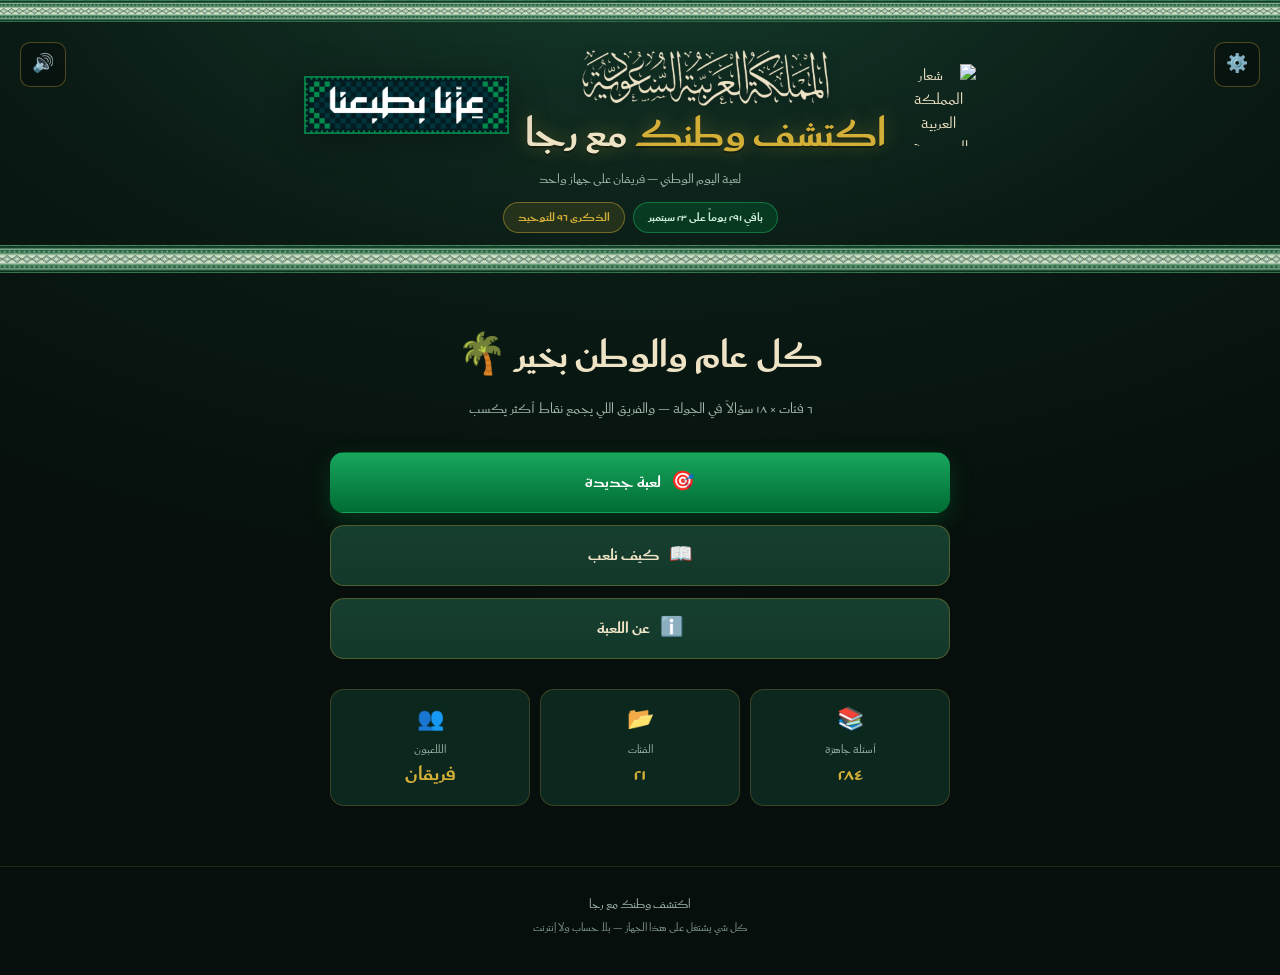
==== index.html @ 368f6b21 "Start the question timer automatically when a question opens Also keep default team names as placeho" ====
<!DOCTYPE html>
<html lang="ar" dir="rtl">
<head>
  <meta charset="UTF-8">
  <meta name="viewport" content="width=device-width, initial-scale=1.0">
  <title>اكتشف وطنك مع رجا - لعبة اليوم الوطني السعودي</title>
  <meta name="description" content="لعبة أسئلة جماعية لليوم الوطني السعودي — فريقان على جهاز واحد، ٢٨٤ سؤالاً عن الوطن وتاريخه ودوله الثلاث وملوكه وأمرائه ومناطقه وشعاراته ومأكولاته وولي عهده، بلا حساب ولا إنترنت.">
  <meta name="theme-color" content="#0A1A14">

  <!-- الأيقونات والتثبيت كتطبيق (manifest.webmanifest + sw.js) -->
  <link rel="icon" type="image/png" sizes="32x32" href="assets/icons/favicon-32.png">
  <link rel="icon" type="image/png" sizes="64x64" href="assets/icons/favicon-64.png">
  <link rel="apple-touch-icon" href="assets/icons/apple-touch-icon.png">
  <link rel="manifest" href="manifest.webmanifest">
  <meta name="apple-mobile-web-app-capable" content="yes">
  <meta name="apple-mobile-web-app-title" content="اكتشف وطنك">
  <meta name="apple-mobile-web-app-status-bar-style" content="black-translucent">

  <!-- معاينة الرابط في واتساب وتويتر وغيرها — الصورة لازم برابط كامل -->
  <meta property="og:type" content="website">
  <meta property="og:locale" content="ar_SA">
  <meta property="og:site_name" content="اكتشف وطنك مع رجا">
  <meta property="og:url" content="https://rajaxdx.github.io/watani/">
  <meta property="og:title" content="اكتشف وطنك مع رجا — لعبة اليوم الوطني">
  <meta property="og:description" content="عزّنا بطبعنا 🇸🇦 لعبة أسئلة جماعية لليوم الوطني: فريقان على جهاز واحد، ٢٨٤ سؤالاً عن الوطن وتاريخه ومناطقه.">
  <meta property="og:image" content="https://rajaxdx.github.io/watani/assets/og-image.jpg">
  <meta property="og:image:width" content="1200">
  <meta property="og:image:height" content="630">
  <meta property="og:image:alt" content="اكتشف وطنك مع رجا — عزّنا بطبعنا">
  <meta name="twitter:card" content="summary_large_image">
  <meta name="twitter:image" content="https://rajaxdx.github.io/watani/assets/og-image.jpg">

  <link rel="preload" href="assets/fonts/SaudiWeb-Bold.woff2" as="font" type="font/woff2" crossorigin>
  <link rel="preload" href="assets/fonts/SaudiWeb-Regular.woff2" as="font" type="font/woff2" crossorigin>
  <!-- ?v= رقم الإصدار: غيّره عند أي تعديل حتى تصل النسخة الجديدة للمتصفحات -->
  <link rel="stylesheet" href="css/style.css?v=27">
</head>
<body>

<div class="sadu"></div>

<header>
  <button class="admin-gear" id="btnAdmin" type="button" title="بنك الأسئلة">⚙️</button>
  <button class="admin-gear mute-btn" id="btnMute" type="button" title="كتم الصوت" aria-pressed="false">🔊</button>
  <div class="brand-row">
    <!-- شعار المملكة: سيفان ونخلة — الصورة الرسمية كما هي (assets/emblem.svg) -->
    <img class="brand-mark" src="assets/emblem.svg?v=1" width="780" height="864"
         alt="شعار المملكة العربية السعودية: سيفان متقاطعان ونخلة">
    <div class="brand-block">
      <!-- «المملكة العربية السعودية» بخط الثلث فوق العنوان -->
      <img class="brand-calligraphy" src="assets/kingdom-calligraphy.webp?v=1" width="774" height="185"
           alt="المملكة العربية السعودية">
      <h1 class="brand">اكتشف وطنك <span>مع رجا</span></h1>
    </div>
    <!-- شعار اليوم الوطني: عزّنا بطبعنا — يسار العنوان (في الشاشة الرئيسية فقط) -->
    <img class="hero-slogan" src="assets/national-day-slogan.webp?v=2" width="1150" height="326"
         alt="عزّنا بطبعنا">
  </div>
  <div class="tag">لعبة اليوم الوطني — فريقان على جهاز واحد</div>
  <div class="ndbar">
    <span class="nd-pill" id="ndCount">٢٣ سبتمبر</span>
    <span class="nd-pill alt">الذكرى ٩٦ للتوحيد</span>
  </div>
</header>

<div class="sadu-strip"></div>

<!-- ============ الشاشة الرئيسية ============ -->
<div class="screen active" id="screen-home">
  <div class="home-container">
    <div class="hero-section">
      <h2 class="hero-title">كل عام والوطن بخير 🌴</h2>
      <p class="hero-subtitle">٦ فئات × ١٨ سؤالاً في الجولة — والفريق اللي يجمع نقاط أكثر يكسب</p>
    </div>

    <!-- جولة محفوظة لم تكتمل (js/game.js: saveGame) -->
    <div class="resume-box" id="resumeBox" hidden>
      <button class="btn-main btn-primary" id="btnResume" type="button">
        <span class="btn-icon">▶️</span><span>كمّل الجولة</span>
      </button>
      <div class="resume-info" id="resumeInfo"></div>
    </div>

    <div class="home-buttons">
      <button class="btn-main btn-primary" id="btnNewGame">
        <span class="btn-icon">🎯</span><span>لعبة جديدة</span>
      </button>
      <button class="btn-main btn-secondary" id="btnHowTo">
        <span class="btn-icon">📖</span><span>كيف نلعب</span>
      </button>
      <button class="btn-main btn-secondary" id="btnAbout">
        <span class="btn-icon">ℹ️</span><span>عن اللعبة</span>
      </button>
    </div>

    <div class="home-stats">
      <div class="stat-card">
        <div class="stat-icon">📚</div>
        <div class="stat-info">
          <div class="stat-label">أسئلة جاهزة</div>
          <div class="stat-value" id="totalQuestions">--</div>
        </div>
      </div>
      <div class="stat-card">
        <div class="stat-icon">📂</div>
        <div class="stat-info">
          <div class="stat-label">الفئات</div>
          <div class="stat-value" id="totalCategories">--</div>
        </div>
      </div>
      <div class="stat-card">
        <div class="stat-icon">👥</div>
        <div class="stat-info">
          <div class="stat-label">اللاعبون</div>
          <div class="stat-value">فريقان</div>
        </div>
      </div>
    </div>
  </div>
</div>

<!-- ============ إعداد الفرق ============ -->
<div class="screen" id="screen-setup">
  <div class="step-title">حدد معلومات الفرق</div>
  <div class="step-sub">اكتب اسم كل فريق — أو خلّه على الاسم الافتراضي</div>
  <div class="setup-container">
    <div class="setup-row" id="teamsSetupContainer"></div>
  </div>
  <div class="nav-buttons">
    <button class="btn-main btn-ghost" id="btnSetupBack">← رجوع</button>
    <button class="btn-main btn-primary" id="btnSetupNext">التالي →</button>
  </div>
</div>

<!-- ============ اختيار الفئات ============ -->
<div class="screen" id="screen-categories">
  <div class="step-title">اختر فئات الجولة</div>
  <div class="step-sub">اختاروا من فئة إلى ٦ فئات — اللوحة تتسع لست</div>
  <div class="cat-grid" id="catGrid"></div>
  <div class="selection-status" id="selStatus"></div>
  <div class="nav-buttons">
    <button class="btn-main btn-ghost" id="btnCatBack">← رجوع</button>
    <button class="btn-main btn-primary" id="btnStartGame">ابدأ اللعبة 🎮</button>
  </div>
</div>

<!-- ============ اللوحة ============ -->
<div class="screen" id="screen-game">
  <div class="game-header">
    <div class="scoreboard" id="scoreboard">
      <div class="team-card A" id="teamCardA">
        <div class="team-name" id="gameNameA">الفريق الأول</div>
        <div class="team-score" id="scoreA">0</div>
        <div class="score-adjust" aria-label="تعديل النقاط يدوياً">
          <button class="score-adj" type="button" data-team="A" data-delta="-50" title="نقص ٥٠ نقطة">−٥٠</button>
          <button class="score-adj" type="button" data-team="A" data-delta="50" title="زيادة ٥٠ نقطة">+٥٠</button>
        </div>
      </div>
      <div class="team-card B" id="teamCardB">
        <div class="team-name" id="gameNameB">الفريق الثاني</div>
        <div class="team-score" id="scoreB">0</div>
        <div class="score-adjust" aria-label="تعديل النقاط يدوياً">
          <button class="score-adj" type="button" data-team="B" data-delta="-50" title="نقص ٥٠ نقطة">−٥٠</button>
          <button class="score-adj" type="button" data-team="B" data-delta="50" title="زيادة ٥٠ نقطة">+٥٠</button>
        </div>
      </div>
    </div>
    <div class="turn-banner" id="turnBanner"></div>
    <div class="game-actions">
      <button class="reset-btn" id="btnUndo" type="button" disabled>↩️ تراجع</button>
      <button class="reset-btn" id="btnResetGame" type="button">↺ لعبة جديدة</button>
    </div>
  </div>

  <div class="board-wrap"><div class="board" id="board"></div></div>
</div>

<!-- ============ النهاية ============ -->
<div class="screen" id="screen-end">
  <div class="end-wrap">
    <div class="end-trophy" id="endTrophy">🏆</div>
    <div class="end-title" id="endTitle">انتهت اللعبة</div>
    <div class="end-winner" id="endWinner"></div>
    <div class="end-scores" id="endScores"></div>
    <div class="nav-buttons">
      <button class="btn-main btn-ghost" id="btnEndHome">← الرئيسية</button>
      <button class="btn-main btn-ghost" id="btnEndUndo" type="button" disabled>↩️ تراجع</button>
      <button class="btn-main btn-secondary" id="btnShare">📤 شارك النتيجة</button>
      <button class="btn-main btn-primary" id="btnPlayAgain">🔄 لعبة جديدة</button>
    </div>
  </div>
</div>

<!-- ============ عن اللعبة ============
  قسم «الفئات والأسئلة» يُبنى من البنك عند كل فتح (js/about.js)، أما أرقام
  «اللغات البرمجية» فمكتوبة بيد مع تاريخ قياسها — لإعادة العدّ:
    wc -l index.html css/*.css js/*.js
-->
<div class="screen" id="screen-about">
  <div class="step-title">📖 عن اللعبة</div>
  <div class="step-sub">كيف تُلعب، وبأي أدوات ولغات بُنيت، وكيف وُزّعت فئاتها وأسئلتها</div>

  <div class="about-wrap">
    <div class="about-toc" id="aboutToc">
      <button class="about-tab active" type="button" data-sec="play">1 · طريقة اللعب</button>
      <button class="about-tab" type="button" data-sec="tools">2 · الأدوات</button>
      <button class="about-tab" type="button" data-sec="langs">3 · اللغات البرمجية</button>
      <button class="about-tab" type="button" data-sec="bank">4 · الفئات والأسئلة</button>
    </div>

    <!-- ===================== 1 · طريقة اللعب ===================== -->
    <section class="about-sec active" id="about-play">
      <p class="about-lead">
        فريقان يتنافسان على لوحة من <b>٦ فئات</b> × <b>٣ مستويات</b> —
        ثمانية عشر سؤالاً عن الوطن — على <b>جهاز واحد</b>، والفريق اللي يجمع نقاط أكثر يكسب.
      </p>

      <div class="about-step">
        <div class="about-step-head"><span class="about-num">1</span> سمِّ الفرق</div>
        <div class="about-body">
          <p class="about-p">لكل فريق اسم يظهر على بطاقته وعلى أزرار النقاط — ولو ما كتبتوا شي يبقى «الفريق الأول» و«الفريق الثاني».</p>
        </div>
      </div>

      <div class="about-step">
        <div class="about-step-head"><span class="about-num">2</span> اختر فئات الجولة</div>
        <div class="about-body">
          <ul class="about-list">
            <li>اللوحة تتسع لـ<b>ست فئات</b> كحدّ أعلى، وفئة واحدة تكفي للبدء.</li>
            <li>ما فيه اختيار تلقائي — <b>أنتم تختارون</b> الفئات، وكل جولة تبدأ بشاشة فاضية.</li>
          </ul>
        </div>
      </div>

      <div class="about-step">
        <div class="about-step-head"><span class="about-num">3</span> اللوحة والأدوار</div>
        <div class="about-body">
          <ul class="about-list">
            <li>كل فئة ثلاث خانات: <b class="pt">100</b> سهل، <b class="pt">250</b> متوسط، <b class="pt">400</b> صعب.</li>
            <li><b>القرعة</b> تختار الفريق اللي يبدأ، وبعدها الدور ينتقل تلقائياً بعد كل سؤال.</li>
            <li>الخانة المُستهلَكة تُعلَّم بـ ✓ وتُقفل.</li>
            <li>المجموع وشارة «الدور على» فوق اللوحة، وتحت نقاط كل فريق زرّا <b>−٥٠</b> و<b>+٥٠</b> للتعديل اليدوي.</li>
          </ul>
        </div>
      </div>

      <div class="about-step">
        <div class="about-step-head"><span class="about-num">4</span> السؤال والإجابة</div>
        <div class="about-body">
          <ul class="about-list">
            <li>يقرأ أحدكم السؤال بصوت عالٍ، وفيه <b>عدّاد اختياري ٦٠ ثانية</b>.</li>
            <li>«عرض الإجابة» يكشفها، ثم تُعطى النقاط لأحد الفريقين أو <b>بدون نقاط</b>.</li>
            <li>كل خانة تسحب سؤالها <b>عشوائياً</b> من مستواها، فما تتشابه جولتان.</li>
          </ul>
        </div>
      </div>

      <div class="about-step">
        <div class="about-step-head"><span class="about-num">5</span> النتيجة</div>
        <div class="about-body">
          <p class="about-p">بعد آخر خانة تظهر شاشة الفائز والفارق ومجموع كل فريق، ومعها زرّ <b>مشاركة النتيجة</b>.</p>
        </div>
      </div>
    </section>

    <!-- ===================== 2 · الأدوات ===================== -->
    <section class="about-sec" id="about-tools">
      <p class="about-lead">
        اللعبة <b>بلا أدوات بناء ولا مكتبات</b> — لا npm ولا حزم ولا خوادم.
        الملفات تُفتح في المتصفح كما هي، وكل شي يشتغل على جهازك.
      </p>

      <div class="about-cards">
        <div class="about-card">
          <div class="ac-ic">🐙</div>
          <div class="ac-name">GitHub &amp; GitHub Pages</div>
          <p>المستودع والنشر معاً: كل دفعة إلى الفرع <code>main</code> تنشر النسخة الجديدة مباشرة على <code>rajaxdx.github.io/watani</code>.</p>
        </div>
        <div class="about-card">
          <div class="ac-ic">💾</div>
          <div class="ac-name">localStorage</div>
          <p><b>بنك الأسئلة</b> مقفول بحساب إدارة «تحدي رجا»، وتعديلاته والنقاط تُحفظ في متصفح الجهاز نفسه — ومعها تصدير واستيراد بملف JSON.</p>
        </div>
        <div class="about-card">
          <div class="ac-ic">🔊</div>
          <div class="ac-name">Web Audio API</div>
          <p>كل أصوات اللعبة <b>مولَّدة داخل المتصفح</b> نغمةً نغمة — لا ملف صوت واحد يُحمَّل.</p>
        </div>
        <div class="about-card">
          <div class="ac-ic">🔤</div>
          <div class="ac-name">Google Fonts</div>
          <p><b>الخط السعودي</b> الرسمي — والواجهة كلها عربية من اليمين لليسار.</p>
        </div>
        <div class="about-card">
          <div class="ac-ic">🇸🇦</div>
          <div class="ac-name">شعار المملكة (SVG)</div>
          <p>الشعار الرسمي في الترويسة ملف <code>emblem.svg</code> متّجه، يبقى حادّاً على أي شاشة.</p>
        </div>
        <div class="about-card">
          <div class="ac-ic">🧠</div>
          <div class="ac-name">Claude Code</div>
          <p>مساعد الذكاء الاصطناعي اللي رافق كتابة الكود ومراجعته وإعداد بنك الأسئلة الوطنية.</p>
        </div>
      </div>
    </section>

    <!-- ===================== 3 · اللغات البرمجية ===================== -->
    <section class="about-sec" id="about-langs">
      <p class="about-lead">
        ثلاث لغات لا رابعة لها، ومجموعها <b>3,754 سطراً</b>. النسب والأرقام أدناه قياس فعلي يوم <b>2026-09-14</b>.
      </p>

      <div class="about-langs">
        <div class="lang-row">
          <div class="lang-head"><span class="lang-name">HTML5</span><span class="lang-meta"><b class="lang-pct">13.2%</b><span class="lang-num">494 سطراً</span></span></div>
          <div class="lang-bar"><i style="width:13.2%"></i></div>
          <p class="lang-desc">ملف <code>index.html</code> واحد يحمل كل شاشات اللعبة — الرئيسية والإعداد واللوحة ونافذة السؤال ولوحة الإدارة وهذي الشاشة.</p>
        </div>
        <div class="lang-row">
          <div class="lang-head"><span class="lang-name">CSS3</span><span class="lang-meta"><b class="lang-pct">38.0%</b><span class="lang-num">1,425 سطراً</span></span></div>
          <div class="lang-bar"><i style="width:38.0%"></i></div>
          <p class="lang-desc"><code>style.css</code>: ليل أخضر وذهب، ونقشة السدو المرسومة بتدرّجات CSS، واتجاه RTL كامل، وتصميم يتكيّف مع الجوال.</p>
        </div>
        <div class="lang-row">
          <div class="lang-head"><span class="lang-name">JavaScript (ES6+)</span><span class="lang-meta"><b class="lang-pct">48.8%</b><span class="lang-num">1,835 سطراً</span></span></div>
          <div class="lang-bar"><i style="width:48.8%"></i></div>
          <p class="lang-desc">أربعة ملفات في <code>js/</code> بلا أي مكتبة: <code>game.js</code> قلب اللعبة، و<code>admin.js</code> لوحة الإدارة، و<code>about.js</code> هذي الشاشة، و<code>questions.js</code> بنك الأسئلة الأصلي.</p>
        </div>
      </div>
    </section>

    <!-- ===================== 4 · الفئات والأسئلة ===================== -->
    <section class="about-sec" id="about-bank">
      <p class="about-lead">
        الأرقام هنا <b>محسوبة الآن</b> من بنك الأسئلة المحفوظ في جهازك، لا مكتوبة يدوياً —
        فهي تتغيّر مع كل سؤال يُضاف.
      </p>

      <div class="about-stats" id="aboutStats"></div>

      <div class="about-block">
        <div class="about-block-title">كيف تُقسَّم الأسئلة</div>
        <ul class="about-list">
          <li>كل فئة ثلاثة مستويات: <b>سهل</b> ← خانة 100، <b>متوسط</b> ← خانة 250، <b>صعب</b> ← خانة 400.</li>
          <li>الجولة الواحدة تأخذ <b>ست فئات</b> كحدّ أعلى من الفئات كلها.</li>
          <li>كل خانة تسحب سؤالاً عشوائياً من مستواها، ويثبت لها لو انفتحت مرة ثانية.</li>
          <li>الأسئلة كلها <b>وطنية خالصة</b>: التوحيد، الرموز، الجغرافيا، الملوك، ولي العهد، الرؤية، والتراث.</li>
        </ul>
      </div>

      <div class="about-block">
        <div class="about-block-title">من أين يأتي البنك</div>
        <ul class="about-list">
          <li>البنك الأصلي في <code>questions.js</code> ويجي مع اللعبة.</li>
          <li>ما تضيفه أو تعدّله من ⚙️ لوحة الإدارة يُحفظ في هذا الجهاز وحده.</li>
          <li>زرّ «استعادة الأصل» يرجّع الفئات والأسئلة كما جت مع اللعبة.</li>
        </ul>
      </div>

      <div class="about-block">
        <div class="about-block-title">توزيع الفئات — سهل / متوسط / صعب</div>
        <div class="about-table-wrap">
          <table class="about-table" id="aboutCatTable"></table>
        </div>
      </div>
    </section>

  </div>

  <div class="nav-buttons">
    <button class="btn-main btn-ghost" id="btnAboutBack" type="button">← رجوع</button>
    <button class="btn-main btn-primary" id="btnAboutPlay" type="button">لعبة جديدة 🎮</button>
  </div>
</div>

<!-- ============ بنك الأسئلة (لوحة الإدارة) ============ -->
<div class="screen" id="screen-admin">
  <div class="admin-header">
    <div class="step-title">📚 بنك الأسئلة</div>
    <button class="btn-close" id="btnAdminClose" type="button" title="إغلاق">✕</button>
  </div>

  <div class="admin-tabs">
    <button class="admin-tab active" type="button" data-tab="questions">📝 الأسئلة</button>
    <button class="admin-tab" type="button" data-tab="categories">📂 الفئات</button>
    <button class="admin-tab" type="button" data-tab="points">🏆 النقاط</button>
    <button class="admin-tab" type="button" data-tab="backup">💾 نسخة احتياطية</button>
  </div>

  <div class="admin-content">

    <!-- الأسئلة -->
    <div class="admin-section active" id="tab-questions">
      <h3 id="qFormTitle">إضافة سؤال</h3>
      <div class="bank-controls">
        <select id="bankCatSelect" aria-label="الفئة"></select>
        <select id="bankDiffSelect" aria-label="المستوى"></select>
      </div>
      <div class="admin-form">
        <input type="text" id="newQEmoji" class="icon-input" placeholder="إيموجي (اختياري)" maxlength="4">
        <input type="text" id="newQText" placeholder="نص السؤال">
        <input type="text" id="newQAnswer" placeholder="الإجابة الصحيحة">
        <div class="admin-form-row img-row">
          <button class="btn btn-answer" id="btnAddImg" type="button">🖼️ صورة السؤال</button>
          <input type="file" id="newQImgFile" accept="image/*" hidden>
          <div class="img-preview" id="newQImgPreview" hidden>
            <img id="newQImgThumb" alt="صورة السؤال">
            <button class="icon-btn danger" id="btnRemoveImg" type="button" title="إزالة صورة السؤال">✕</button>
          </div>
        </div>
        <div class="admin-form-row img-row">
          <button class="btn btn-answer" id="btnAddAImg" type="button">🖼️ صورة الإجابة</button>
          <input type="file" id="newAImgFile" accept="image/*" hidden>
          <div class="img-preview" id="newAImgPreview" hidden>
            <img id="newAImgThumb" alt="صورة الإجابة">
            <button class="icon-btn danger" id="btnRemoveAImg" type="button" title="إزالة صورة الإجابة">✕</button>
          </div>
        </div>
        <p class="admin-hint">الصور اختيارية — صورة السؤال تظهر مكان الإيموجي، وصورة الإجابة تظهر مع «عرض الإجابة». تُصغَّر تلقائياً حتى ما تملأ مساحة المتصفح.</p>
        <div class="admin-form-row">
          <button class="btn btn-answer" id="btnSaveQ" type="button">+ إضافة سؤال</button>
          <button class="btn btn-skip" id="btnCancelEdit" type="button" hidden>إلغاء التعديل</button>
        </div>
      </div>
      <div class="bank-list" id="bankList"></div>
      <div class="bank-count" id="bankCount"></div>
    </div>

    <!-- الفئات -->
    <div class="admin-section" id="tab-categories">
      <h3>الفئات</h3>
      <div class="admin-form-row">
        <input type="text" id="newCatIcon" class="icon-input" placeholder="✨" maxlength="4">
        <input type="text" id="newCatName" placeholder="اسم فئة جديدة">
        <button class="btn btn-answer" id="btnAddCat" type="button">+ إضافة فئة</button>
      </div>
      <p class="admin-hint">اللوحة تتسع لـ ٦ فئات في الجولة الواحدة. الإيموجي اختياري — لو تركته فاضي تصير ✨</p>
      <div class="cat-admin-list" id="catAdminList"></div>
    </div>

    <!-- النقاط -->
    <div class="admin-section" id="tab-points">
      <h3>نقاط الأسئلة</h3>
      <div class="points-inputs">
        <label for="ptEasy">سهل</label><input type="number" id="ptEasy" min="0" step="50">
        <label for="ptMed">متوسط</label><input type="number" id="ptMed" min="0" step="50">
        <label for="ptHard">صعب</label><input type="number" id="ptHard" min="0" step="50">
      </div>
      <button class="btn btn-answer" id="btnSavePoints" type="button">حفظ النقاط</button>
      <p class="admin-hint">تنطبق على اللوحة فوراً، وعلى الجولة الجارية إن كانت مفتوحة.</p>
    </div>

    <!-- نسخة احتياطية -->
    <div class="admin-section" id="tab-backup">
      <h3>نسخة احتياطية</h3>
      <p class="admin-hint">
        كل تعديلاتك محفوظة في متصفح هذا الجهاز وحده. صدّر ملفاً حتى ما تضيع
        لو مسحت بيانات المتصفح، أو حتى تنقلها لجهاز ثاني.
      </p>
      <div class="admin-form">
        <button class="btn btn-answer" id="btnExport" type="button">⬇️ تصدير كل شي (ملف JSON)</button>
        <button class="btn btn-answer" id="btnImport" type="button">⬆️ استيراد من ملف</button>
        <input type="file" id="importFile" accept="application/json,.json" hidden>
      </div>
      <div class="backup-info" id="backupInfo"></div>

      <div class="admin-danger">
        <h4>↺ استعادة الأصل</h4>
        <button class="btn btn-skip" id="btnRestore" type="button">رجّع أسئلة اليوم الوطني الأصلية</button>
        <p class="admin-hint">يرجّع الفئات والأسئلة كما جت مع اللعبة، ويمسح تعديلاتك.</p>
        <h4>🗑️ مسح الكل</h4>
        <button class="btn btn-skip" id="btnWipe" type="button">امسح كل الفئات والأسئلة</button>
        <p class="admin-hint">لا رجعة فيه — صدّر نسخة أول.</p>
      </div>
    </div>

  </div>

  <div class="nav-buttons">
    <button class="btn-main btn-ghost" id="btnAdminBack" type="button">← رجوع للعبة</button>
  </div>
</div>

<!-- ============ نافذة السؤال ============ -->
<div class="overlay" id="overlay">
  <div class="qcard">
    <button class="btn-close" id="btnCloseQ" title="إغلاق">✕</button>
    <div class="topline">
      <div class="qcat" id="qcat"></div>
      <div class="qpoints" id="qpoints"></div>
    </div>


    <div id="qbody"></div>

    <div class="qtimer" id="qtimer">
      <button class="btn btn-timer" id="btnTimer">⏱️ ابدأ العدّاد (٦٠ ثانية)</button>
      <span class="timer-view" id="timerView"></span>
    </div>

    <div class="corners" id="cornersBar">
      <div class="corner" id="answerCorner">
        <span class="corner-label">الإجابة</span>
        <button class="btn btn-answer" id="toggleAnswerBtn">عرض الإجابة</button>
      </div>
      <div class="corner">
        <span class="corner-label">إعطاء النقاط</span>
        <div id="awardButtons"></div>
        <button class="btn btn-skip" id="btnNoAward">بدون نقاط</button>
      </div>
    </div>
  </div>
</div>

<!-- ============ نافذة عامة (تنبيه / تأكيد) ============ -->
<div class="overlay modal-overlay" id="modal">
  <div class="modal-box">
    <div class="modal-text" id="modalText"></div>
    <div class="modal-actions" id="modalActions"></div>
  </div>
</div>

<footer>
  <p>اكتشف وطنك مع رجا</p>
  <p class="foot-sub">كل شي يشتغل على هذا الجهاز — بلا حساب ولا إنترنت</p>
</footer>

<script src="js/questions.js?v=14"></script>
<script src="js/game.js?v=17"></script>
<script src="js/admin.js?v=11"></script>
<script src="js/about.js?v=2"></script>

</body>
</html>
---- css/style.css ----
/* =========================================================================
   اكتشف وطنك مع رجا — الهوية البصرية
   ليل أخضر وذهب وسدو، مع لمسة اليوم الوطني.
   ========================================================================= */

:root {
  --night: #0A1A14;
  --night-2: #0F2A20;
  --panel: #12382A;
  --panel-2: #173F2F;
  --gold: #D4AF37;
  --gold-soft: #C9A24B;
  --sand: #EFE3C6;
  --clay: #B85C38;
  --flag: #006C35;          /* أخضر العلم */
  --flag-bright: #17A65C;
  --teamA: #3FA796;
  --teamB: #C9A24B;
  --used: #0C2218;
  --text: #EFE3C6;
  --muted: #9FB8AB;
  --error: #E74C3C;
}

/* الخط السعودي الرسمي — مستضاف محلياً في assets/fonts (عادي وعريض) */
@font-face {
  font-family: 'Saudi';
  src: url('../assets/fonts/SaudiWeb-Regular.woff2') format('woff2'),
       url('../assets/fonts/SaudiWeb-Regular.woff') format('woff');
  font-weight: 400 600;
  font-display: swap;
}
@font-face {
  font-family: 'Saudi';
  src: url('../assets/fonts/SaudiWeb-Bold.woff2') format('woff2'),
       url('../assets/fonts/SaudiWeb-Bold.woff') format('woff');
  font-weight: 700 900;
  font-display: swap;
}

* { box-sizing: border-box; }

html, body { margin: 0; padding: 0; min-height: 100%; }

body {
  background: radial-gradient(1200px 700px at 50% -10%, #173F2F 0%, var(--night) 55%, #060F0B 100%);
  color: var(--text);
  font-family: 'Saudi', 'Segoe UI', Tahoma, sans-serif;
  min-height: 100vh;
  overflow-x: hidden;
}

button { font-family: inherit; }

/* العناصر القابلة للنقر أزرار حقيقية حتى تعمل بلوحة المفاتيح */
.cat-card, .cell {
  font-family: inherit;
  color: inherit;
  appearance: none;
  -webkit-appearance: none;
}
.cat-card, .cell { width: 100%; }
:focus-visible { outline: 2px solid var(--gold); outline-offset: 2px; }

/* ============================= زخرفة السدو ============================= */
/* نقشة السدو (assets/sadu.webp): قطعة واحدة من الشريط تتكرر أفقياً */
.sadu, .sadu-strip {
  width: 100%;
  background: url('../assets/sadu.webp?v=1') repeat-x center / auto 100%;
}
.sadu { height: clamp(16px, 2.4vw, 22px); }
.sadu-strip { height: clamp(20px, 3vw, 28px); }

/* ============================= الترويسة ============================= */
header {
  text-align: center;
  padding: 26px 16px 12px;
  position: relative;
}

.brand-row {
  display: flex;
  align-items: center;
  justify-content: center;
  gap: clamp(8px, 2vw, 16px);
  flex-wrap: wrap;
}

/* الشعار الرسمي كصورة كما هي — بلا خلفية */
.brand-mark {
  width: auto;
  height: clamp(54px, 11vw, 82px);
  flex: 0 0 auto;
  display: block;
  object-fit: contain;
}

/* العنوان مع سطر الخط العربي فوقه */
.brand-block {
  display: flex;
  flex-direction: column;
  align-items: center;
  gap: 2px;
}

/* «المملكة العربية السعودية» بخط الثلث فوق العنوان */
.brand-calligraphy {
  display: block;
  width: auto;
  height: clamp(38px, 6.4vw, 60px);
  opacity: 1;
  filter: drop-shadow(0 2px 6px rgba(0, 0, 0, 0.45));
}

.brand {
  font-family: 'Saudi', sans-serif;
  font-weight: 900;
  font-size: clamp(23px, 4.6vw, 42px);
  letter-spacing: 0;
  line-height: 1.25;
  color: var(--gold);
  text-shadow: 0 0 18px rgba(212, 175, 55, 0.35), 0 2px 0 rgba(0, 0, 0, 0.4);
  margin: 0;
}

.brand span { color: var(--sand); }

.tag {
  color: var(--muted);
  font-size: 14px;
  margin-top: 6px;
}

.ndbar {
  display: flex;
  justify-content: center;
  gap: 8px;
  flex-wrap: wrap;
  margin-top: 12px;
}

.nd-pill {
  font-family: 'Saudi', sans-serif;
  font-weight: 700;
  font-size: 12.5px;
  padding: 5px 14px;
  border-radius: 999px;
  background: rgba(0, 108, 53, 0.35);
  border: 1px solid rgba(23, 166, 92, 0.55);
  color: #CDEBD8;
}

.nd-pill.alt {
  background: rgba(212, 175, 55, 0.12);
  border-color: rgba(212, 175, 55, 0.45);
  color: var(--gold);
}

/* ============================= الشاشات ============================= */
.screen {
  display: none;
  max-width: 1180px;
  margin: 0 auto;
  padding: 20px 16px 60px;
  animation: fadeIn 0.3s ease-in;
}

.screen.active { display: block; }

@keyframes fadeIn {
  from { opacity: 0; transform: translateY(10px); }
  to   { opacity: 1; transform: translateY(0); }
}

/* ============================= الرئيسية ============================= */
.home-container { max-width: 620px; margin: 0 auto; text-align: center; }

.hero-section { margin: 34px 0 10px; }

/* بنفس ارتفاع شعار المملكة ليصطفّا جنباً إلى جنب */
.hero-slogan {
  display: block;
  flex: 0 0 auto;
  width: auto;
  height: clamp(38px, 7.5vw, 58px);
  filter: drop-shadow(0 6px 18px rgba(0, 0, 0, .35));
}

body:not(:has(#screen-home.active)) .hero-slogan { display: none; }

.hero-title {
  font-family: 'Saudi', sans-serif;
  font-weight: 900;
  font-size: clamp(26px, 5vw, 40px);
  color: var(--sand);
  margin: 14px 0 10px;
}

.hero-subtitle { color: var(--muted); font-size: 15px; margin: 0; line-height: 1.7; }

.home-buttons { display: flex; flex-direction: column; gap: 12px; margin: 30px 0; }

.btn-main {
  display: flex;
  align-items: center;
  justify-content: center;
  gap: 10px;
  font-family: 'Saudi', sans-serif;
  font-weight: 800;
  font-size: 17px;
  padding: 15px 26px;
  border-radius: 14px;
  border: 1px solid transparent;
  cursor: pointer;
  transition: transform 0.15s, box-shadow 0.15s, background 0.15s;
}

.btn-main:hover:not(:disabled) { transform: translateY(-2px); }
.btn-main:disabled { opacity: 0.45; cursor: not-allowed; }

.btn-primary {
  background: linear-gradient(180deg, var(--flag-bright), var(--flag));
  color: #FFFFFF;
  box-shadow: 0 8px 22px rgba(0, 108, 53, 0.35);
}
.btn-primary:hover:not(:disabled) { box-shadow: 0 12px 28px rgba(0, 108, 53, 0.45); }

.btn-secondary {
  background: linear-gradient(180deg, var(--panel-2), var(--panel));
  border-color: rgba(212, 175, 55, 0.3);
  color: var(--sand);
}
.btn-secondary:hover:not(:disabled) { border-color: var(--gold); }

.btn-ghost {
  background: transparent;
  border-color: rgba(212, 175, 55, 0.28);
  color: var(--muted);
}
.btn-ghost:hover:not(:disabled) { color: var(--sand); border-color: var(--gold); }

.btn-icon { font-size: 19px; }

.home-stats {
  display: grid;
  grid-template-columns: repeat(3, 1fr);
  gap: 10px;
  margin-top: 26px;
}

.stat-card {
  background: rgba(18, 56, 42, 0.6);
  border: 1px solid rgba(212, 175, 55, 0.22);
  border-radius: 14px;
  padding: 14px 8px;
  display: flex;
  flex-direction: column;
  align-items: center;
  gap: 4px;
}

.stat-icon { font-size: 22px; }
.stat-label { color: var(--muted); font-size: 12px; }
.stat-value {
  font-family: 'Saudi', sans-serif;
  font-weight: 900;
  font-size: 21px;
  color: var(--gold);
}

/* ============================= عناوين الخطوات ============================= */
.step-title {
  font-family: 'Saudi', sans-serif;
  font-weight: 900;
  font-size: clamp(22px, 3.6vw, 30px);
  text-align: center;
  color: var(--sand);
  margin-top: 10px;
}

.step-sub {
  text-align: center;
  color: var(--muted);
  font-size: 14px;
  margin: 6px 0 24px;
}

.nav-buttons {
  display: flex;
  justify-content: center;
  gap: 12px;
  flex-wrap: wrap;
  margin-top: 28px;
}

.nav-buttons .btn-main { min-width: 150px; }

/* ============================= إعداد الفرق ============================= */
.setup-container { max-width: 900px; margin: 0 auto; }

.setup-row {
  display: grid;
  grid-template-columns: repeat(2, 1fr);
  gap: 16px;
}

.team-setup {
  background: linear-gradient(180deg, var(--panel-2), var(--night-2));
  border: 1px solid rgba(212, 175, 55, 0.25);
  border-radius: 16px;
  padding: 18px;
}

.team-setup.A { border-top: 3px solid var(--teamA); }
.team-setup.B { border-top: 3px solid var(--teamB); }

.team-setup label {
  display: block;
  font-family: 'Saudi', sans-serif;
  font-weight: 800;
  font-size: 15px;
  margin-bottom: 8px;
  color: var(--sand);
}

.team-setup input {
  width: 100%;
  padding: 12px 14px;
  border-radius: 10px;
  border: 1px solid rgba(212, 175, 55, 0.3);
  background: rgba(0, 0, 0, 0.28);
  color: var(--text);
  font-family: 'Saudi', sans-serif;
  font-size: 15px;
}

.team-setup input:focus { outline: none; border-color: var(--gold); }

.setup-status, .selection-status {
  text-align: center;
  margin-top: 18px;
  font-size: 14px;
  color: var(--muted);
  font-family: 'Saudi', sans-serif;
  font-weight: 700;
}

.setup-status.ok { color: var(--flag-bright); }

/* ============================= الفئات ============================= */
.cat-grid {
  display: grid;
  grid-template-columns: repeat(3, 1fr);
  gap: 12px;
  max-width: 760px;
  margin: 0 auto;
}

.cat-card {
  background: linear-gradient(180deg, var(--panel-2), var(--panel));
  border: 1px solid rgba(212, 175, 55, 0.22);
  border-radius: 14px;
  padding: 18px 10px;
  text-align: center;
  cursor: pointer;
  transition: all 0.15s;
  user-select: none;
}

.cat-card:hover { transform: translateY(-3px); border-color: var(--gold); }

.cat-card.sel {
  border-color: var(--flag-bright);
  background: linear-gradient(180deg, rgba(0, 108, 53, 0.45), rgba(10, 40, 26, 0.9));
  box-shadow: 0 8px 20px rgba(0, 108, 53, 0.28);
}

.cat-ic { font-size: 30px; }

.cat-name {
  font-family: 'Saudi', sans-serif;
  font-weight: 800;
  font-size: 14.5px;
  color: var(--sand);
  margin-top: 6px;
  line-height: 1.4;
}

.cat-count { font-size: 12px; color: var(--muted); margin-top: 4px; }

/* ============================= لوحة اللعب ============================= */
.game-header { max-width: 1180px; margin: 0 auto; }

.scoreboard {
  display: grid;
  grid-template-columns: repeat(2, 1fr);
  gap: 12px;
}

.team-card {
  background: linear-gradient(180deg, var(--panel-2), var(--night-2));
  border: 1px solid rgba(212, 175, 55, 0.25);
  border-radius: 16px;
  padding: 14px;
  text-align: center;
  transition: box-shadow 0.2s, border-color 0.2s;
}

.team-card.A.active { border-color: var(--teamA); box-shadow: 0 0 0 2px rgba(63, 167, 150, 0.35); }
.team-card.B.active { border-color: var(--teamB); box-shadow: 0 0 0 2px rgba(201, 162, 75, 0.35); }

.team-name {
  font-family: 'Saudi', sans-serif;
  font-weight: 800;
  font-size: 15px;
  color: var(--sand);
}

.team-score {
  font-family: 'Saudi', sans-serif;
  font-weight: 900;
  font-size: 34px;
  color: var(--gold);
  line-height: 1.2;
}

/* ---- زيادة ونقص النقاط يدوياً ---- */
/* الرقم السالب يطلع «٥٠-» داخل صفحة RTL — نعزله باتجاه LTR */
.team-score, .end-team-score, .resume-info b, .score-adj { direction: ltr; unicode-bidi: isolate; }
.score-adjust { display: flex; justify-content: center; gap: 8px; min-height: 26px; }
.score-adj {
  background: rgba(0, 0, 0, 0.25);
  border: 1px solid rgba(212, 175, 55, 0.3);
  color: var(--sand);
  font-family: 'Saudi', sans-serif;
  font-weight: 700;
  font-size: 13px;
  border-radius: 8px;
  padding: 3px 10px;
  cursor: pointer;
  transition: background 0.15s, border-color 0.15s;
}
.score-adj:hover { background: rgba(212, 175, 55, 0.15); border-color: var(--gold); }

.turn-banner {
  text-align: center;
  margin: 14px auto 4px;
  font-family: 'Saudi', sans-serif;
  font-weight: 700;
  font-size: 15px;
  color: var(--sand);
  background: rgba(0, 0, 0, 0.22);
  border: 1px solid rgba(212, 175, 55, 0.2);
  border-radius: 999px;
  padding: 8px 18px;
  width: fit-content;
}

.turn-dot {
  display: inline-block;
  width: 10px; height: 10px;
  border-radius: 50%;
  margin-inline-end: 6px;
  vertical-align: middle;
}

.turn-dot.A { background: var(--teamA); }
.turn-dot.B { background: var(--teamB); }

.reset-btn {
  display: block;
  margin: 10px auto 0;
  background: transparent;
  border: 1px solid rgba(212, 175, 55, 0.28);
  color: var(--muted);
  border-radius: 999px;
  padding: 6px 16px;
  font-size: 13px;
  cursor: pointer;
  transition: all 0.15s;
}

.reset-btn:hover:not(:disabled) { color: var(--sand); border-color: var(--gold); }
.reset-btn:disabled { opacity: 0.4; cursor: default; }

.game-actions { display: flex; justify-content: center; gap: 8px; margin-top: 10px; }
.game-actions .reset-btn { margin: 0; }

.board-wrap { max-width: 1180px; margin: 18px auto 40px; }

.board { display: grid; gap: 10px; }

.cat-header {
  font-family: 'Saudi', sans-serif;
  font-weight: 800;
  font-size: clamp(11px, 1.4vw, 14px);
  background: linear-gradient(180deg, var(--panel-2), var(--panel));
  border: 1px solid rgba(212, 175, 55, 0.3);
  border-radius: 10px 10px 4px 4px;
  text-align: center;
  padding: 12px 4px;
  min-height: 58px;
  display: flex;
  flex-direction: column;
  align-items: center;
  justify-content: center;
  gap: 4px;
  color: var(--sand);
  line-height: 1.25;
}

.cat-header .ic { font-size: 18px; }

.cell {
  background: linear-gradient(180deg, #0E2B20, #0A2118);
  border: 1px solid rgba(212, 175, 55, 0.18);
  border-radius: 8px;
  font-family: 'Saudi', sans-serif;
  font-weight: 900;
  font-size: clamp(16px, 2.2vw, 24px);
  color: var(--gold-soft);
  text-align: center;
  padding: 16px 4px;
  cursor: pointer;
  transition: all 0.15s ease;
  min-height: 62px;
  display: flex;
  align-items: center;
  justify-content: center;
}

.cell:hover {
  transform: translateY(-3px);
  box-shadow: 0 8px 18px rgba(212, 175, 55, 0.18);
  background: linear-gradient(180deg, #123726, #0D2B1F);
}

.cell.used {
  background: var(--used);
  color: #2C4A3D;
  cursor: default;
  box-shadow: none;
  transform: none;
}

.cell.used:hover { transform: none; box-shadow: none; }

/* ============================= نافذة السؤال ============================= */
.overlay {
  position: fixed;
  inset: 0;
  background: rgba(4, 10, 7, 0.92);
  backdrop-filter: blur(3px);
  display: none;
  align-items: center;
  justify-content: center;
  z-index: 50;
  padding: 20px;
}

.overlay.show { display: flex; }

.qcard {
  width: min(900px, 96vw);
  background: linear-gradient(180deg, var(--panel-2), var(--night-2));
  border: 1px solid rgba(212, 175, 55, 0.4);
  border-radius: 20px;
  padding: 26px 26px 18px;
  position: relative;
  box-shadow: 0 30px 80px rgba(0, 0, 0, 0.6);
  max-height: 92vh;
  overflow: auto;
}

.btn-close {
  position: absolute;
  top: 14px;
  inset-inline-start: 14px;
  background: rgba(0, 0, 0, 0.3);
  border: 1px solid rgba(212, 175, 55, 0.3);
  color: var(--gold);
  border-radius: 10px;
  width: 34px; height: 34px;
  font-size: 15px;
  cursor: pointer;
  transition: all 0.15s;
}

.btn-close:hover { background: rgba(212, 175, 55, 0.18); }

.qcard .topline {
  display: flex;
  justify-content: space-between;
  align-items: center;
  gap: 10px;
  margin: 0 44px 10px 0;
}

.qcat {
  font-family: 'Saudi', sans-serif;
  font-weight: 800;
  color: var(--gold);
  font-size: 15px;
}

.qpoints {
  font-family: 'Saudi', sans-serif;
  font-weight: 900;
  color: var(--sand);
  background: rgba(212, 175, 55, 0.15);
  border: 1px solid rgba(212, 175, 55, 0.4);
  padding: 4px 14px;
  border-radius: 999px;
  font-size: 15px;
  white-space: nowrap;
}

.qimg {
  display: flex;
  align-items: center;
  justify-content: center;
  font-size: 58px;
  background: rgba(0, 0, 0, 0.25);
  border-radius: 14px;
  margin: 10px 0 18px;
  min-height: 96px;
}

.qimg.has-photo { padding: 8px; }
.qimg.hide { display: none; }

.qimg.has-photo img {
  display: block;
  max-width: 100%;
  max-height: 42vh;
  border-radius: 10px;
  object-fit: contain;
  background: #fff;   /* الشعارات الشفافة (PNG) ما تختفي على الخلفية الداكنة */
}

.img-row { align-items: center; }

.img-preview {
  display: flex;
  align-items: flex-start;
  gap: 6px;
}

.img-preview[hidden] { display: none; }

.img-preview img {
  width: 72px;
  height: 72px;
  object-fit: cover;
  border-radius: 9px;
  border: 1px solid rgba(212, 175, 55, 0.35);
}

.qtext {
  font-family: 'Saudi', sans-serif;
  font-weight: 700;
  font-size: clamp(18px, 2.5vw, 25px);
  text-align: center;
  color: var(--sand);
  line-height: 1.65;
  padding: 6px 4px 18px;
}

.qtext.hide { display: none; }

.atext {
  display: none;
  font-family: 'Saudi', sans-serif;
  font-weight: 800;
  font-size: clamp(17px, 2.3vw, 23px);
  text-align: center;
  color: #9FE3BC;
  background: rgba(0, 108, 53, 0.18);
  border: 1px dashed rgba(23, 166, 92, 0.6);
  border-radius: 12px;
  padding: 18px;
  margin: 0 0 18px;
  line-height: 1.6;
}

.atext.show { display: block; }

.errbox {
  text-align: center;
  color: var(--clay);
  font-family: 'Saudi', sans-serif;
  font-weight: 700;
  padding: 24px 0;
}

/* ---- عدّاد السؤال ---- */
.qtimer {
  display: flex;
  align-items: center;
  justify-content: center;
  gap: 12px;
  flex-wrap: wrap;
  padding-bottom: 14px;
}

.timer-view {
  font-family: 'Saudi', sans-serif;
  font-weight: 900;
  font-size: 18px;
  color: var(--gold);
  min-width: 84px;
  text-align: center;
}

.timer-view.low { color: var(--error); }

/* ---- أزرار النافذة ---- */
.btn {
  font-family: 'Saudi', sans-serif;
  font-weight: 800;
  font-size: 14.5px;
  padding: 10px 18px;
  border-radius: 11px;
  border: 1px solid transparent;
  cursor: pointer;
  transition: all 0.15s;
}

.btn:disabled { opacity: 0.4; cursor: not-allowed; }

.btn-answer {
  background: linear-gradient(180deg, var(--flag-bright), var(--flag));
  color: #FFFFFF;
}
.btn-answer:hover:not(:disabled) { filter: brightness(1.1); }

.btn-timer {
  background: rgba(212, 175, 55, 0.12);
  border-color: rgba(212, 175, 55, 0.4);
  color: var(--gold);
}
.btn-timer:hover:not(:disabled) { background: rgba(212, 175, 55, 0.22); }

.btn-skip {
  background: transparent;
  border-color: rgba(184, 92, 56, 0.6);
  color: #E0A288;
}
.btn-skip:hover { background: rgba(184, 92, 56, 0.18); }

.btn-award {
  color: #0A1A14;
  margin-inline-end: 8px;
  margin-bottom: 8px;
}

.btn-award.A { background: var(--teamA); }
.btn-award.B { background: var(--teamB); }
.btn-award:hover:not(:disabled) { filter: brightness(1.12); }
.btn-award.blocked { background: #3A4A42; color: #90A69B; }

.corners {
  display: flex;
  justify-content: space-between;
  align-items: flex-start;
  gap: 14px;
  flex-wrap: wrap;
  border-top: 1px solid rgba(212, 175, 55, 0.2);
  padding-top: 16px;
}

.corner { display: flex; flex-direction: column; gap: 8px; }

.corner-label {
  font-size: 12px;
  color: var(--muted);
  font-family: 'Saudi', sans-serif;
  font-weight: 700;
}

/* ============================= نافذة عامة ============================= */
.modal-overlay { z-index: 60; }

.modal-box {
  width: min(460px, 94vw);
  background: linear-gradient(180deg, var(--panel-2), var(--night-2));
  border: 1px solid rgba(212, 175, 55, 0.4);
  border-radius: 18px;
  padding: 26px 22px 20px;
  box-shadow: 0 30px 80px rgba(0, 0, 0, 0.6);
  text-align: center;
}

.modal-text {
  font-size: 15.5px;
  line-height: 1.9;
  color: var(--sand);
  margin-bottom: 20px;
  text-align: right;
}

.modal-actions { display: flex; justify-content: center; gap: 10px; flex-wrap: wrap; }
.login-title { font-family: 'Saudi', sans-serif; font-weight: 700; font-size: 19px; color: var(--gold); }
.login-sub { color: var(--muted); font-size: 14px; margin-top: 4px; }
.login-error { color: var(--error); font-size: 14px; margin-top: 10px; }
.login-form { display: flex; flex-direction: column; gap: 10px; margin-top: 14px; }
.login-form input {
  padding: 11px 13px;
  border-radius: 10px;
  border: 1px solid rgba(212, 175, 55, 0.3);
  background: rgba(0, 0, 0, 0.28);
  color: var(--text);
  font-family: 'Saudi', sans-serif;
  font-size: 15px;
  width: 100%;
  text-align: start;
}
.login-form input:focus { outline: none; border-color: var(--gold); }
.modal-actions .btn-main { min-width: 110px; font-size: 15px; padding: 11px 20px; }

/* ============================= النهاية ============================= */
.end-wrap { max-width: 620px; margin: 20px auto 0; text-align: center; }

.end-trophy { font-size: 64px; line-height: 1; }

.end-title {
  font-family: 'Saudi', sans-serif;
  font-weight: 900;
  font-size: clamp(24px, 4vw, 34px);
  color: var(--gold);
  margin-top: 8px;
}

.winner-name {
  font-family: 'Saudi', sans-serif;
  font-weight: 900;
  font-size: clamp(22px, 3.6vw, 30px);
  margin-top: 8px;
}

.winner-name.A { color: var(--teamA); }
.winner-name.B { color: var(--teamB); }

.winner-margin, .tie-text { color: var(--muted); font-size: 15px; margin-top: 4px; }

.end-scores {
  display: grid;
  grid-template-columns: repeat(2, 1fr);
  gap: 12px;
  margin: 26px 0 6px;
}

.end-score-card {
  background: linear-gradient(180deg, var(--panel-2), var(--night-2));
  border: 1px solid rgba(212, 175, 55, 0.22);
  border-radius: 16px;
  padding: 16px 10px;
}

.end-score-card.lead { border-color: var(--gold); box-shadow: 0 0 0 2px rgba(212, 175, 55, 0.22); }

.end-team-name {
  font-family: 'Saudi', sans-serif;
  font-weight: 800;
  font-size: 14.5px;
  color: var(--sand);
}

.end-team-score {
  font-family: 'Saudi', sans-serif;
  font-weight: 900;
  font-size: 32px;
  color: var(--gold);
}

/* ============================= التذييل ============================= */
footer {
  text-align: center;
  color: var(--muted);
  font-size: 13px;
  padding: 24px 16px 34px;
  border-top: 1px solid rgba(212, 175, 55, 0.14);
}

footer p { margin: 4px 0; }
.foot-sub { font-size: 12px; opacity: 0.8; }


/* ============================= لوحة الإدارة ============================= */
.admin-gear {
  position: absolute;
  top: 20px;
  inset-inline-start: 20px;
  background: rgba(0, 0, 0, 0.25);
  border: 1px solid rgba(212, 175, 55, 0.35);
  color: var(--gold);
  font-size: 18px;
  border-radius: 10px;
  padding: 8px 11px;
  cursor: pointer;
  transition: background 0.15s, transform 0.15s;
  z-index: 2;
}

.admin-gear:hover { background: rgba(212, 175, 55, 0.15); transform: scale(1.05); }

/* زر الصوت: نفس شكل ⚙️ في الطرف المقابل */
.mute-btn { inset-inline-start: auto; inset-inline-end: 20px; }

/* ---- كمّل الجولة ---- */
.resume-box { margin: 26px 0 -14px; }
.resume-box[hidden] { display: none; }
.resume-box .btn-main { width: 100%; }
.resume-info { color: var(--muted); font-size: 14px; margin-top: 8px; }
.resume-info b { color: var(--gold); }

.admin-header {
  display: flex;
  align-items: center;
  justify-content: space-between;
  gap: 12px;
  max-width: 900px;
  margin: 0 auto 18px;
}

.admin-header .step-title { margin: 0; text-align: start; }

.admin-header .btn-close {
  position: static;
  flex: none;
}

.admin-tabs {
  display: flex;
  flex-wrap: wrap;
  gap: 8px;
  max-width: 900px;
  margin: 0 auto 16px;
}

.admin-tab {
  flex: 1 1 auto;
  background: rgba(0, 0, 0, 0.22);
  border: 1px solid rgba(212, 175, 55, 0.25);
  color: var(--muted);
  border-radius: 11px;
  padding: 9px 14px;
  font-family: 'Saudi', sans-serif;
  font-weight: 700;
  font-size: 13.5px;
  cursor: pointer;
  transition: all 0.15s;
}

.admin-tab:hover { color: var(--sand); border-color: var(--gold); }

.admin-tab.active {
  background: linear-gradient(180deg, var(--flag-bright), var(--flag));
  border-color: var(--flag-bright);
  color: #FFFFFF;
}

.admin-content {
  max-width: 900px;
  margin: 0 auto;
  background: linear-gradient(180deg, var(--panel-2), var(--night-2));
  border: 1px solid rgba(212, 175, 55, 0.25);
  border-radius: 16px;
  padding: 20px;
}

.admin-section { display: none; }
.admin-section.active { display: block; }

.admin-section h3 {
  font-family: 'Saudi', sans-serif;
  font-weight: 800;
  font-size: 16px;
  color: var(--gold);
  margin: 0 0 14px;
}

.admin-section h4 {
  font-family: 'Saudi', sans-serif;
  font-weight: 800;
  font-size: 14.5px;
  color: var(--sand);
  margin: 18px 0 8px;
}

.admin-hint {
  color: var(--muted);
  font-size: 12.5px;
  line-height: 1.8;
  margin: 10px 0 0;
}

.admin-form { display: flex; flex-direction: column; gap: 10px; }

.admin-form-row {
  display: flex;
  gap: 10px;
  flex-wrap: wrap;
  align-items: center;
}

.admin-form-row input { flex: 1 1 160px; }

.bank-controls {
  display: flex;
  gap: 10px;
  flex-wrap: wrap;
  margin-bottom: 12px;
}

.bank-controls select { flex: 1 1 180px; }

.admin-content input[type="text"],
.admin-content input[type="number"],
.admin-content select {
  padding: 11px 13px;
  border-radius: 10px;
  border: 1px solid rgba(212, 175, 55, 0.3);
  background: rgba(0, 0, 0, 0.28);
  color: var(--text);
  font-family: 'Saudi', sans-serif;
  font-size: 14.5px;
  width: 100%;
}

.admin-content input:focus,
.admin-content select:focus { outline: none; border-color: var(--gold); }

.admin-content select option { background: var(--night-2); color: var(--text); }

.icon-input { max-width: 130px; text-align: center; }

/* ---- قائمة الأسئلة ---- */
.bank-list {
  display: flex;
  flex-direction: column;
  gap: 8px;
  margin-top: 18px;
  max-height: 380px;
  overflow-y: auto;
  padding-inline-end: 4px;
}

.bank-item {
  display: flex;
  align-items: flex-start;
  gap: 10px;
  background: rgba(0, 0, 0, 0.24);
  border: 1px solid rgba(212, 175, 55, 0.16);
  border-radius: 11px;
  padding: 11px 13px;
}

.bank-item.editing { border-color: var(--flag-bright); background: rgba(0, 108, 53, 0.22); }

.bank-item-body { flex: 1; min-width: 0; }

.bank-q {
  font-family: 'Saudi', sans-serif;
  font-weight: 700;
  font-size: 14px;
  color: var(--sand);
  line-height: 1.6;
}

.bank-a { font-size: 13px; color: var(--flag-bright); margin-top: 3px; line-height: 1.6; }

.bank-item-acts { display: flex; gap: 6px; flex: none; }

.icon-btn {
  background: rgba(0, 0, 0, 0.3);
  border: 1px solid rgba(212, 175, 55, 0.3);
  color: var(--gold);
  border-radius: 8px;
  width: 30px;
  height: 30px;
  font-size: 14px;
  cursor: pointer;
  transition: all 0.15s;
}

.icon-btn:hover { background: rgba(212, 175, 55, 0.18); }
.icon-btn.danger { color: #E0A288; border-color: rgba(184, 92, 56, 0.5); }
.icon-btn.danger:hover { background: rgba(184, 92, 56, 0.22); }

.bank-count {
  margin-top: 12px;
  font-size: 12.5px;
  color: var(--muted);
  font-family: 'Saudi', sans-serif;
  font-weight: 700;
}

/* ---- الفئات ---- */
.cat-admin-list { display: flex; flex-direction: column; gap: 8px; margin-top: 16px; }

.cat-admin-chip {
  display: flex;
  align-items: center;
  justify-content: space-between;
  gap: 10px;
  background: rgba(0, 0, 0, 0.24);
  border: 1px solid rgba(212, 175, 55, 0.16);
  border-radius: 11px;
  padding: 10px 13px;
  font-size: 14px;
  color: var(--sand);
}

.cat-q-count {
  display: inline-block;
  margin-inline-start: 8px;
  background: rgba(212, 175, 55, 0.15);
  border: 1px solid rgba(212, 175, 55, 0.35);
  color: var(--gold);
  border-radius: 999px;
  padding: 1px 9px;
  font-size: 12px;
  font-weight: 700;
}

/* ---- النقاط ---- */
.points-inputs {
  display: grid;
  grid-template-columns: 90px 1fr;
  gap: 10px 14px;
  align-items: center;
  max-width: 340px;
  margin-bottom: 16px;
}

.points-inputs label {
  font-family: 'Saudi', sans-serif;
  font-weight: 700;
  font-size: 14px;
  color: var(--sand);
}

/* ---- النسخة الاحتياطية ---- */
.backup-info {
  margin-top: 14px;
  font-size: 13px;
  color: var(--gold);
  font-family: 'Saudi', sans-serif;
  font-weight: 700;
}

.admin-danger {
  margin-top: 22px;
  padding-top: 18px;
  border-top: 1px solid rgba(212, 175, 55, 0.18);
}

.admin-danger .btn { width: 100%; }

.cat-empty {
  grid-column: 1 / -1;
  text-align: center;
  color: var(--muted);
  font-size: 14px;
  line-height: 1.9;
  padding: 30px 16px;
  border: 1px dashed rgba(212, 175, 55, 0.28);
  border-radius: 14px;
}

/* ============================= عن اللعبة ============================= */
#screen-about {
  --line: rgba(212, 175, 55, 0.22);
  --surface: var(--night-2);
  --muted-2: #7F988B;
  padding-bottom: 10px;
}

/* أسماء الملفات لاتينية داخل نصّ عربي: بلا عزل تلتصق الفواصل بالطرف الخطأ */
#screen-about code {
  unicode-bidi: isolate;
  direction: ltr;
  font-size: 0.92em;
  color: var(--gold-soft);
  background: var(--surface);
  border-radius: 5px;
  padding: 1px 5px;
  overflow-wrap: anywhere;
}

.about-wrap { max-width: 860px; margin: 0 auto; padding: 0 14px; }

.about-toc {
  display: flex;
  flex-wrap: wrap;
  justify-content: center;
  gap: 8px;
  margin-bottom: 22px;
  scroll-margin-top: 16px;
}

.about-tab {
  font-family: 'Saudi', sans-serif;
  font-weight: 700;
  font-size: 13px;
  color: var(--muted);
  background: var(--panel);
  border: 1px solid var(--line);
  border-radius: 999px;
  padding: 9px 16px;
  cursor: pointer;
  transition: all 0.2s ease;
}
.about-tab:hover { color: var(--sand); border-color: var(--gold); }
.about-tab.active { color: var(--night); background: var(--gold); border-color: var(--gold); }

.about-sec { display: none; }
.about-sec.active { display: block; animation: aboutFade 0.25s ease; }
@keyframes aboutFade {
  from { opacity: 0; transform: translateY(6px); }
  to   { opacity: 1; transform: none; }
}

.about-lead {
  font-size: 15px;
  line-height: 1.95;
  color: var(--sand);
  background: var(--panel);
  border: 1px solid var(--line);
  border-right: 3px solid var(--gold);
  border-radius: 12px;
  padding: 14px 16px;
  margin: 0 0 22px;
}
.about-lead b { color: var(--gold); }

.about-p { font-size: 14px; line-height: 1.95; color: var(--text); margin: 0 0 12px; }
.about-p b { color: var(--gold); }


.about-step, .about-block {
  background: var(--panel);
  border: 1px solid var(--line);
  border-radius: 14px;
  padding: 16px;
  margin-bottom: 16px;
}

.about-step-head {
  display: flex;
  align-items: center;
  gap: 10px;
  font-family: 'Saudi', sans-serif;
  font-weight: 800;
  font-size: 17px;
  color: var(--gold);
  margin-bottom: 12px;
}

.about-num {
  flex: none;
  width: 30px;
  height: 30px;
  display: grid;
  place-items: center;
  border-radius: 50%;
  background: var(--gold);
  color: var(--night);
  font-size: 15px;
  font-weight: 900;
}

.about-list { margin: 0; padding: 0; list-style: none; }
.about-list li {
  position: relative;
  font-size: 14px;
  line-height: 1.95;
  color: var(--text);
  margin-bottom: 7px;
  padding-right: 16px;
}
.about-list li:last-child { margin-bottom: 0; }
.about-list li::before {
  content: '◆';
  position: absolute;
  right: 0;
  top: 1px;
  color: var(--gold);
  font-size: 9px;
  line-height: 2.6;
}
.about-list b { color: var(--gold); }
.about-list b.pt { color: var(--flag-bright); }

.about-cards {
  display: grid;
  grid-template-columns: repeat(auto-fit, minmax(240px, 1fr));
  gap: 12px;
}
.about-card {
  background: var(--panel);
  border: 1px solid var(--line);
  border-radius: 14px;
  padding: 16px;
  transition: border-color 0.2s ease;
}
.about-card:hover { border-color: var(--gold); }
.ac-ic { font-size: 26px; margin-bottom: 8px; }
.ac-name { font-family: 'Saudi', sans-serif; font-weight: 800; font-size: 15px; color: var(--gold); margin-bottom: 7px; }
.about-card p { margin: 0; font-size: 13px; line-height: 1.9; color: var(--text); }
.about-card b { color: var(--gold); }

.about-langs { display: flex; flex-direction: column; gap: 14px; }
.lang-row {
  background: var(--panel);
  border: 1px solid var(--line);
  border-radius: 14px;
  padding: 15px 16px;
}
.lang-head { display: flex; align-items: baseline; justify-content: space-between; gap: 10px; margin-bottom: 9px; }
.lang-name { font-family: 'Saudi', sans-serif; font-weight: 800; font-size: 16px; color: var(--sand); }
.lang-meta { display: flex; align-items: baseline; gap: 9px; }
.lang-pct { font-family: 'Saudi', sans-serif; font-weight: 900; font-size: 17px; color: var(--gold); line-height: 1; }
.lang-num { font-weight: 600; font-size: 12px; color: var(--muted); }
.lang-bar { height: 8px; border-radius: 999px; background: var(--surface); overflow: hidden; margin-bottom: 10px; }
.lang-bar i {
  display: block;
  height: 100%;
  min-width: 10px;
  border-radius: 999px;
  background: linear-gradient(90deg, var(--flag-bright), var(--gold));
}
.lang-desc { margin: 0; font-size: 13px; line-height: 1.9; color: var(--muted); }

.about-stats {
  display: grid;
  grid-template-columns: repeat(auto-fit, minmax(120px, 1fr));
  gap: 10px;
  margin-bottom: 20px;
}
.about-stat {
  background: var(--panel);
  border: 1px solid var(--line);
  border-radius: 12px;
  padding: 14px 8px;
  text-align: center;
}
.as-num { font-family: 'Saudi', sans-serif; font-weight: 900; font-size: 26px; color: var(--gold); line-height: 1.2; }
.as-label { font-size: 12px; color: var(--muted); margin-top: 4px; }

.about-block-title { font-family: 'Saudi', sans-serif; font-weight: 800; font-size: 15px; color: var(--gold); margin-bottom: 12px; }

/* الجدول يمرّر داخل صندوقه وحده حتى لا تمرّ الصفحة كلها أفقياً على الجوال */
.about-table-wrap { overflow-x: auto; -webkit-overflow-scrolling: touch; }
.about-table { width: 100%; border-collapse: collapse; font-size: 13px; min-width: 380px; }
.about-table th, .about-table td { padding: 8px 10px; text-align: center; border-bottom: 1px solid var(--line); }
.about-table th { font-weight: 800; color: var(--gold); background: var(--surface); white-space: nowrap; }
.th-pts { display: block; font-size: 10px; font-weight: 600; color: var(--muted-2); }
.about-table td { color: var(--text); }
.about-table .ct-name { text-align: right; white-space: nowrap; color: var(--sand); font-weight: 600; }
.ct-ic { margin-left: 6px; }
.ct-zero { color: var(--muted-2); }
.ct-total { font-weight: 800; color: var(--gold); }
.about-table tbody tr:hover { background: rgba(212, 175, 55, 0.06); }
.about-table tfoot td { font-weight: 800; color: var(--sand); background: var(--surface); border-bottom: none; white-space: nowrap; }

/* ============================= الجوال ============================= */
@media (max-width: 768px) {
  .setup-row { grid-template-columns: 1fr; }
  .home-stats { grid-template-columns: repeat(3, 1fr); }
  .stat-value { font-size: 18px; }
  .nav-buttons .btn-main { flex: 1 1 130px; min-width: 0; }
}

@media (max-width: 620px) {
  .board { gap: 6px; }
  .cat-header { font-size: 10px; padding: 8px 2px; min-height: 52px; }
  .cat-header .ic { font-size: 15px; }
  .cell { padding: 12px 2px; min-height: 50px; font-size: 15px; }
  .qcard { padding: 20px 16px 14px; }
  .qcard .topline { margin-inline-end: 40px; }
  .qimg { font-size: 44px; min-height: 76px; }
  .corners { flex-direction: column; align-items: stretch; }
  .corner { width: 100%; }
  .btn-award { width: 100%; margin-inline-end: 0; }
  .end-trophy { font-size: 52px; }
  .cat-grid { grid-template-columns: repeat(2, 1fr); }
  .admin-content { padding: 15px 13px; }
  .admin-tab { flex: 1 1 calc(50% - 4px); font-size: 12.5px; padding: 8px 10px; }
  .admin-gear { top: 14px; inset-inline-start: 12px; padding: 6px 9px; font-size: 16px; }
  .mute-btn { inset-inline-start: auto; inset-inline-end: 12px; }
  .brand-block { flex-basis: 100%; }   /* الشعار في سطر والعنوان تحته، بعيد عن زر ⚙️ */
  .icon-input { max-width: 100%; }
  .points-inputs { grid-template-columns: 70px 1fr; }
}

@media (prefers-reduced-motion: reduce) {
  *, *::before, *::after { transition-duration: 0.01ms !important; animation-duration: 0.01ms !important; }
}
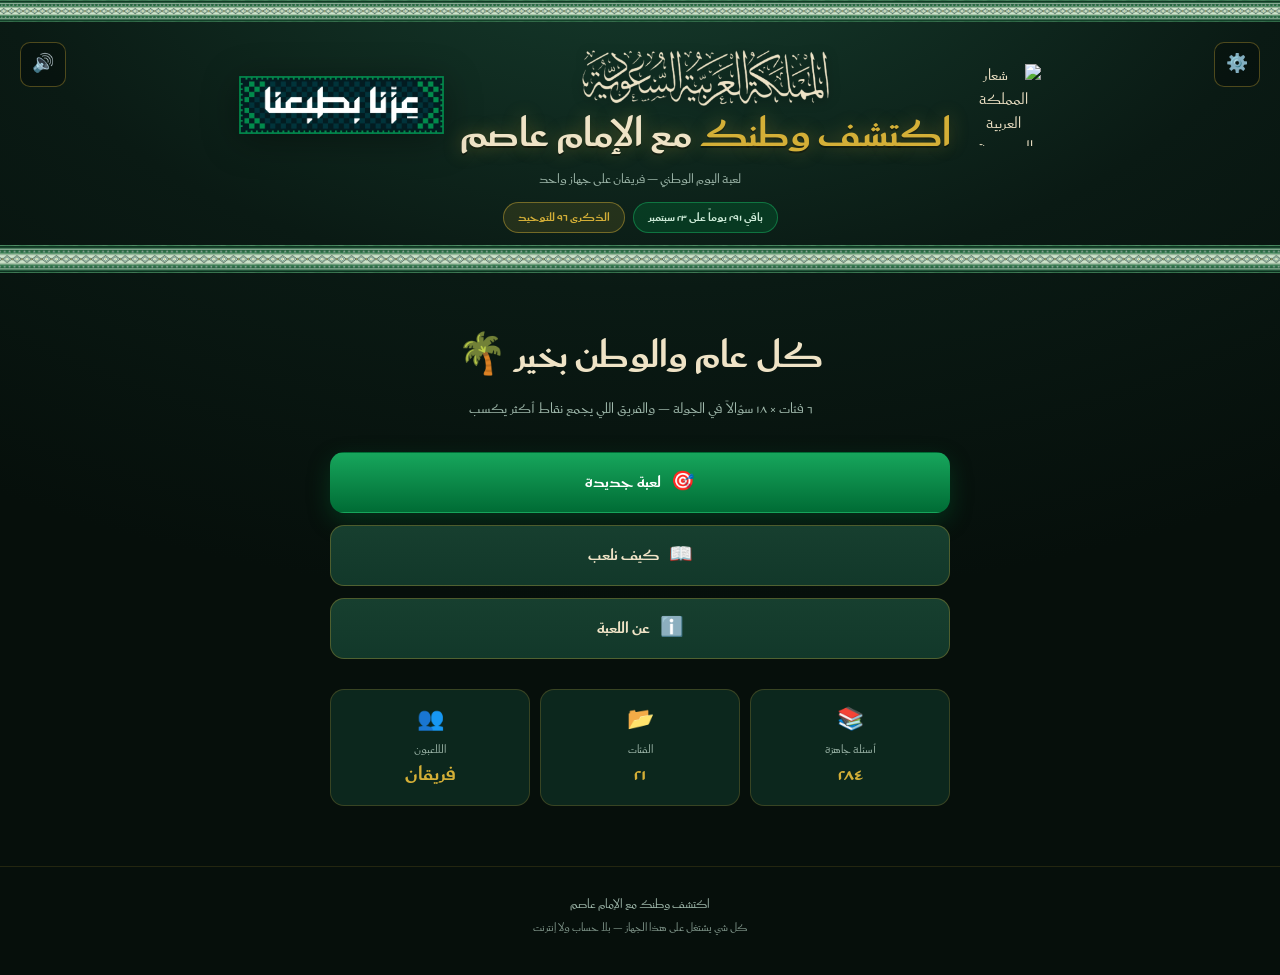
==== commit 37755be6: "Revert "Rename the game host from الإمام عاصم to رجا" This reverts commit bc53d0fab4ff5ba29c9f56d7c1" ====
--- a/index.html
+++ b/index.html
@@ -3,7 +3,7 @@
 <head>
   <meta charset="UTF-8">
   <meta name="viewport" content="width=device-width, initial-scale=1.0">
-  <title>اكتشف وطنك مع رجا - لعبة اليوم الوطني السعودي</title>
+  <title>اكتشف وطنك مع الإمام عاصم - لعبة اليوم الوطني السعودي</title>
   <meta name="description" content="لعبة أسئلة جماعية لليوم الوطني السعودي — فريقان على جهاز واحد، ٢٨٤ سؤالاً عن الوطن وتاريخه ودوله الثلاث وملوكه وأمرائه ومناطقه وشعاراته ومأكولاته وولي عهده، بلا حساب ولا إنترنت.">
   <meta name="theme-color" content="#0A1A14">
 
@@ -19,14 +19,14 @@
   <!-- معاينة الرابط في واتساب وتويتر وغيرها — الصورة لازم برابط كامل -->
   <meta property="og:type" content="website">
   <meta property="og:locale" content="ar_SA">
-  <meta property="og:site_name" content="اكتشف وطنك مع رجا">
+  <meta property="og:site_name" content="اكتشف وطنك مع الإمام عاصم">
   <meta property="og:url" content="https://rajaxdx.github.io/watani/">
-  <meta property="og:title" content="اكتشف وطنك مع رجا — لعبة اليوم الوطني">
+  <meta property="og:title" content="اكتشف وطنك مع الإمام عاصم — لعبة اليوم الوطني">
   <meta property="og:description" content="عزّنا بطبعنا 🇸🇦 لعبة أسئلة جماعية لليوم الوطني: فريقان على جهاز واحد، ٢٨٤ سؤالاً عن الوطن وتاريخه ومناطقه.">
   <meta property="og:image" content="https://rajaxdx.github.io/watani/assets/og-image.jpg">
   <meta property="og:image:width" content="1200">
   <meta property="og:image:height" content="630">
-  <meta property="og:image:alt" content="اكتشف وطنك مع رجا — عزّنا بطبعنا">
+  <meta property="og:image:alt" content="اكتشف وطنك مع الإمام عاصم — عزّنا بطبعنا">
   <meta name="twitter:card" content="summary_large_image">
   <meta name="twitter:image" content="https://rajaxdx.github.io/watani/assets/og-image.jpg">
 
@@ -50,7 +50,7 @@
       <!-- «المملكة العربية السعودية» بخط الثلث فوق العنوان -->
       <img class="brand-calligraphy" src="assets/kingdom-calligraphy.webp?v=1" width="774" height="185"
            alt="المملكة العربية السعودية">
-      <h1 class="brand">اكتشف وطنك <span>مع رجا</span></h1>
+      <h1 class="brand">اكتشف وطنك <span>مع الإمام عاصم</span></h1>
     </div>
     <!-- شعار اليوم الوطني: عزّنا بطبعنا — يسار العنوان (في الشاشة الرئيسية فقط) -->
     <img class="hero-slogan" src="assets/national-day-slogan.webp?v=2" width="1150" height="326"
@@ -521,12 +521,12 @@
 </div>
 
 <footer>
-  <p>اكتشف وطنك مع رجا</p>
+  <p>اكتشف وطنك مع الإمام عاصم</p>
   <p class="foot-sub">كل شي يشتغل على هذا الجهاز — بلا حساب ولا إنترنت</p>
 </footer>
 
-<script src="js/questions.js?v=14"></script>
-<script src="js/game.js?v=17"></script>
+<script src="js/questions.js?v=15"></script>
+<script src="js/game.js?v=21"></script>
 <script src="js/admin.js?v=11"></script>
 <script src="js/about.js?v=2"></script>
 
--- a/css/style.css
+++ b/css/style.css
@@ -1,5 +1,5 @@
 /* =========================================================================
-   اكتشف وطنك مع رجا — الهوية البصرية
+   اكتشف وطنك مع الإمام عاصم — الهوية البصرية
    ليل أخضر وذهب وسدو، مع لمسة اليوم الوطني.
    ========================================================================= */
 
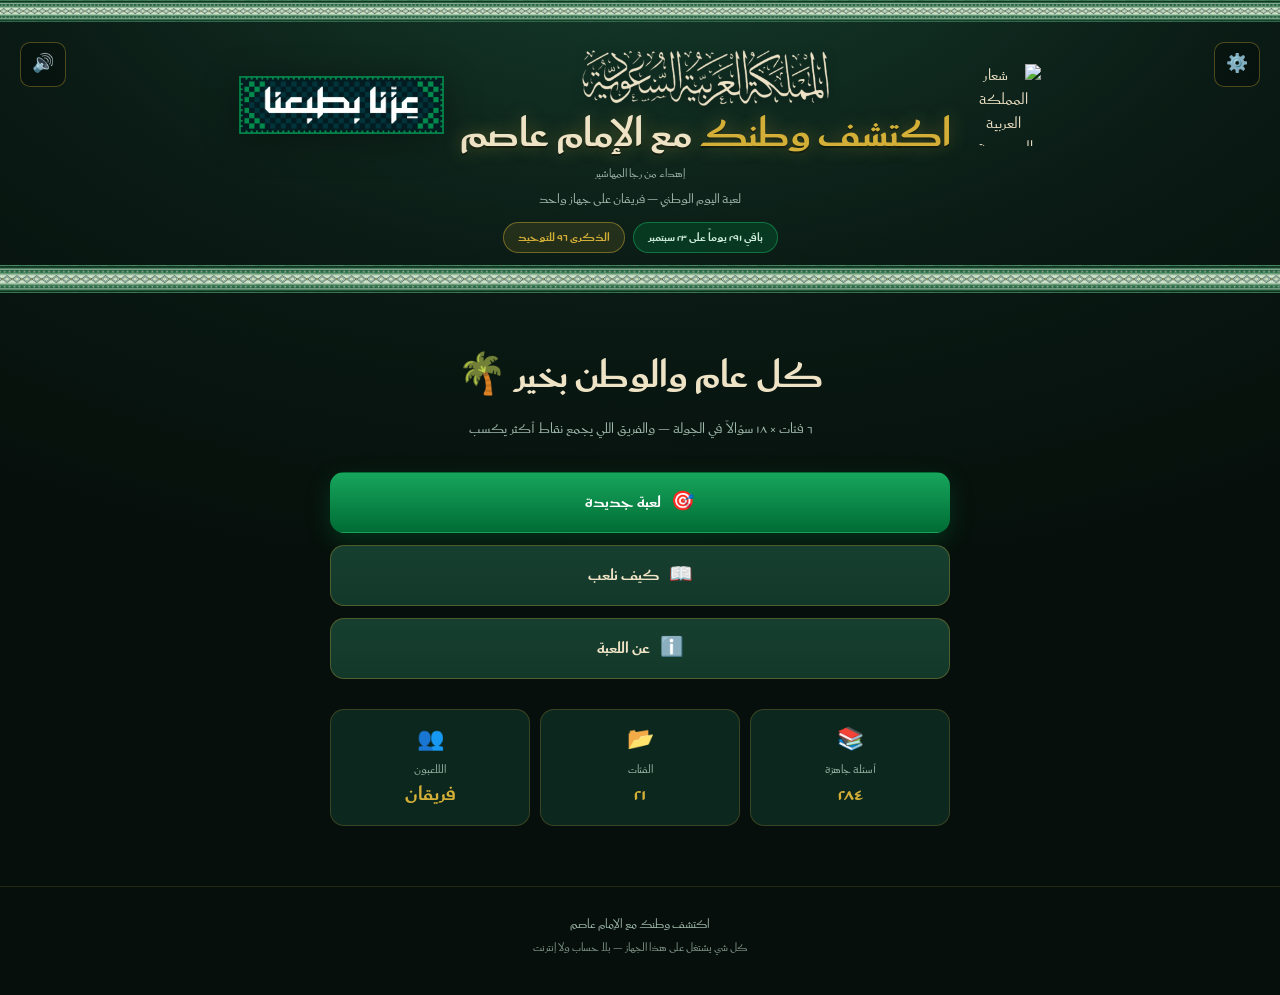
==== commit 615293a8: "Restore the dedication line from رجا المهاشير Co-Authored-By: Claude Opus 5.5 <noreply@anthropic.com" ====
--- a/index.html
+++ b/index.html
@@ -33,7 +33,7 @@
   <link rel="preload" href="assets/fonts/SaudiWeb-Bold.woff2" as="font" type="font/woff2" crossorigin>
   <link rel="preload" href="assets/fonts/SaudiWeb-Regular.woff2" as="font" type="font/woff2" crossorigin>
   <!-- ?v= رقم الإصدار: غيّره عند أي تعديل حتى تصل النسخة الجديدة للمتصفحات -->
-  <link rel="stylesheet" href="css/style.css?v=27">
+  <link rel="stylesheet" href="css/style.css?v=28">
 </head>
 <body>
 
@@ -56,6 +56,7 @@
     <img class="hero-slogan" src="assets/national-day-slogan.webp?v=2" width="1150" height="326"
          alt="عزّنا بطبعنا">
   </div>
+  <div class="dedication">إهداء من رجا المهاشير</div>
   <div class="tag">لعبة اليوم الوطني — فريقان على جهاز واحد</div>
   <div class="ndbar">
     <span class="nd-pill" id="ndCount">٢٣ سبتمبر</span>
@@ -526,9 +527,9 @@
 </footer>
 
 <script src="js/questions.js?v=15"></script>
-<script src="js/game.js?v=21"></script>
-<script src="js/admin.js?v=11"></script>
-<script src="js/about.js?v=2"></script>
+<script src="js/game.js?v=22"></script>
+<script src="js/admin.js?v=12"></script>
+<script src="js/about.js?v=3"></script>
 
 </body>
 </html>
--- a/css/style.css
+++ b/css/style.css
@@ -124,6 +124,12 @@
 }
 
 .brand span { color: var(--sand); }
+
+.dedication {
+  font-size: 12px;
+  color: var(--muted);
+  margin-top: 2px;
+}
 
 .tag {
   color: var(--muted);
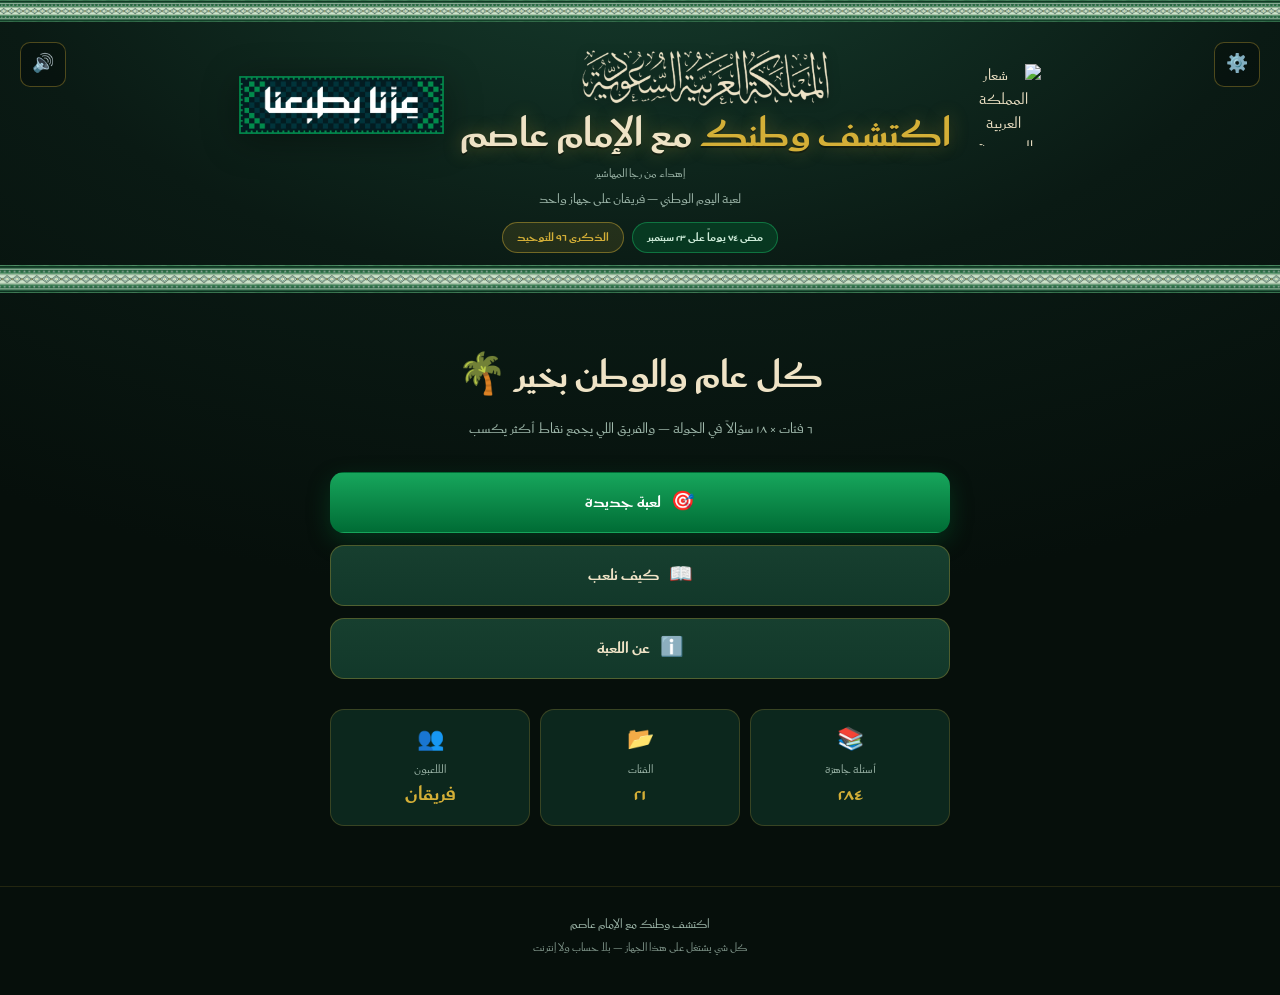
==== commit 63cb82a0: "Show days since the national day instead of days until it Co-Authored-By: Claude Opus 5.5 <noreply@a" ====
--- a/index.html
+++ b/index.html
@@ -527,7 +527,7 @@
 </footer>
 
 <script src="js/questions.js?v=15"></script>
-<script src="js/game.js?v=22"></script>
+<script src="js/game.js?v=23"></script>
 <script src="js/admin.js?v=12"></script>
 <script src="js/about.js?v=3"></script>
 
